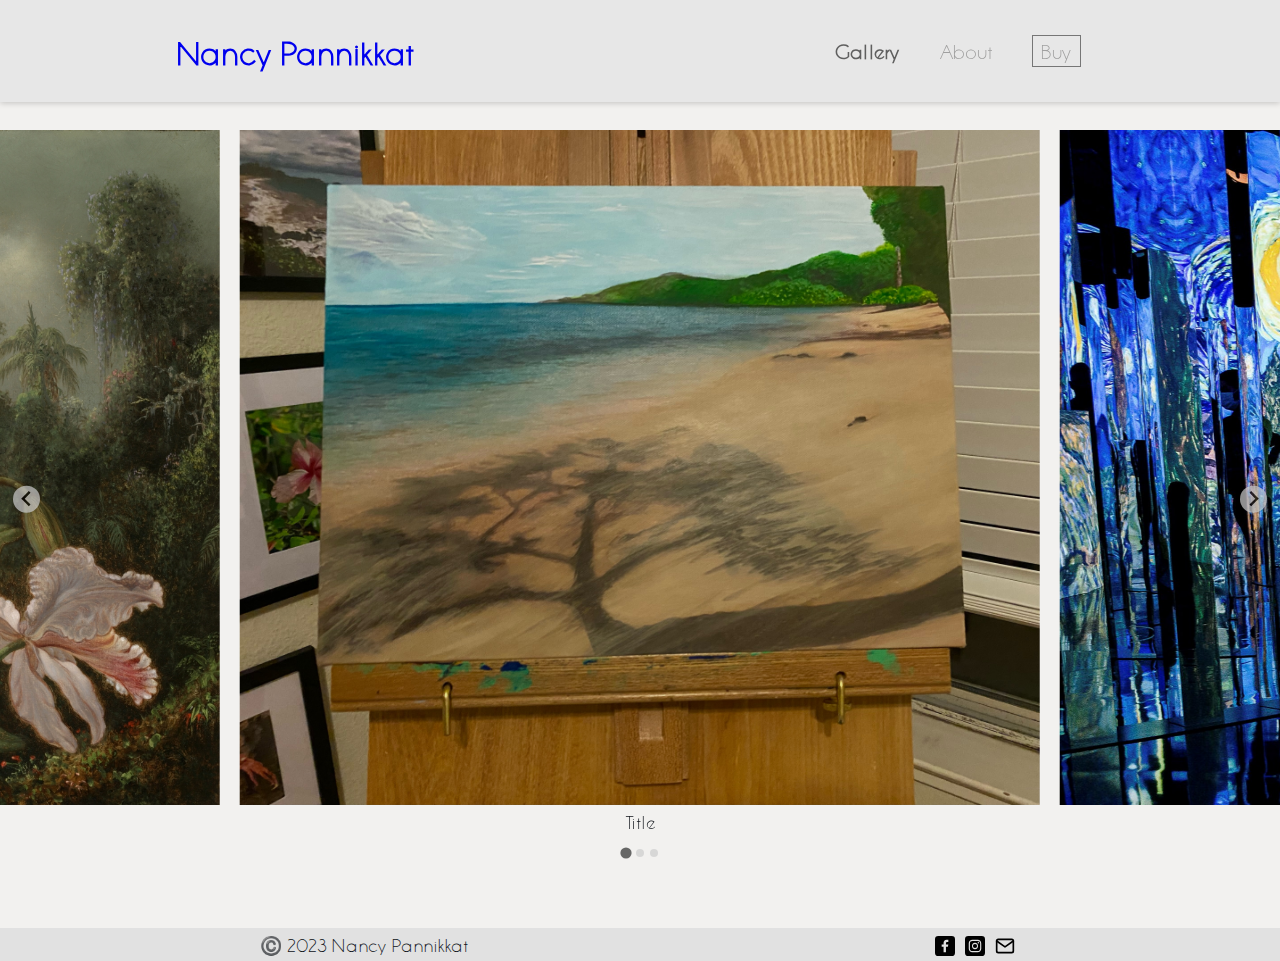
==== nancypannikkat/index.html @ d4175091 "Added page preview" ====
<!DOCTYPE html>
<html lang="en">
<!--
    Copyright Disclaimer: This Source Code is Copyright (c) 2022 Nancy Pannikkat. All Rights Reserved.
-->
<head>
    <meta charset="utf-8"/>
    <meta name="viewport" content="width=device-width, initial-scale=1, shrink-to-fit=no">
    <meta http-equiv="X-UA-Compatible" content="IE=edge">
    
    <title>Nancy Pannikkat</title>
    <link href="css/general.css" rel="stylesheet" type="text/css" media="all">
    <link href="css/splide.min.css" rel="stylesheet" type="text/css" media="all">
    <!-- <link rel="icon" href="img/icon.ico"> -->

    <meta name="author" content="Nancy Pannikkat">
    <meta name="copyright" content="This site and its pages are Copyright (c) 2022 Nancy Pannikkat. All Rights Reserved.">
    <meta name="description" content="The official art gallery showcase of Nancy Pannikkat">
    <meta name="keywords" content="Nancy Pannikkat, art gallery, buy art online">
    
    <!-- JavaScript Refs -->
    <script defer src="js/general.js"></script>
    <script defer src="js/splide.min.js"></script>
    <style>
        @font-face {
            font-family: "Queensides";
            src: url("font/Queensides-3z7Ey.ttf") format('truetype');
        }
        body {
            position: relative;
            background-color: #f2f1ef;
            color: #0d1117;
            font-family: "Queensides";
        }
    </style>
    <!--For icons, go here: https://iconsvg.xyz/ or https://icomoon.io/app/#/select-->
    <!-- Compress Images: https://imageresizer.com/image-compressor -->
</head>
<body>
    <!--Nav-->
    <div class="nav-wrapper">
        <nav class="navBar">
            <div class="nav-left">
                <a id="nav-logo-a" href="./">
                    <h1>Nancy Pannikkat</h1>
                </a>
            </div>
            <div id="nav-links-container">
                <ul id="navList">
                    <li><a class="navlink active" href="./" title="gallery">Gallery</a></li>
                    <li><a class="navlink" href="./about.html" title="about">About</a></li>
                    <li><a class="navlink boxed" href="./buy.html" title="buy">Buy</a></li>
                </ul>
            </div>
        </nav>
    </div>

    <!-- Main -->
    <header>
        <section class="splide" aria-label="Splide Basic HTML Example">
            <div class="splide__track">
                  <ul class="splide__list">
                      <li class="splide__slide"><div class="slide-content"><img class="slide-img" src="img/piece-1.jpg"><div class="slide-desc">Title</div></div></li>
                      <li class="splide__slide"><div class="slide-content"><img class="slide-img" src="img/piece-2.jpg"><div class="slide-desc">Title</div></div></li>
                      <li class="splide__slide"><div class="slide-content"><img class="slide-img" src="img/piece-3.jpg"><div class="slide-desc">Title</div></div></li>
                  </ul>
            </div>
          </section>
    </header>
    <main>
    </main>
    <footer>
        <div class="footer-container">
            <div class="footer-copyright">
                ©️ 2023 Nancy Pannikkat
            </div>
            <div class="socials">
                <div class="socials-icon">
                    <a href="#" title="Facebook"><svg xmlns="http://www.w3.org/2000/svg" width="20" height="20" viewBox="0 0 24 24" fill="#000"><path d="M20 0a4 4 0 0 1 4 4v16a4 4 0 0 1-4 4H4a4 4 0 0 1-4-4V4a4 4 0 0 1 4-4h16zm-4 7.28V4.5h-2.29c-2.1 0-3.42 1.6-3.42 3.89v1.67H8v2.77h2.29v6.67h2.85v-6.67h2.29l.57-2.77h-2.86V8.94c0-1.1.58-1.66 1.72-1.66H16z"/></svg></a>
                </div>
                <div class="socials-icon">
                    <a href="#" title="Instagram"><svg xmlns="http://www.w3.org/2000/svg" width="20" height="20" viewBox="0 0 24 24" fill="#000"><path d="M20 0a4 4 0 0 1 4 4v16a4 4 0 0 1-4 4H4a4 4 0 0 1-4-4V4a4 4 0 0 1 4-4h16zm-4.89 4.5H8.9C6.33 4.5 4.6 6.15 4.5 8.66V15.09c0 1.3.42 2.41 1.27 3.23a4.34 4.34 0 0 0 2.88 1.17l.27.01h6.16c1.3 0 2.4-.42 3.18-1.18a4.25 4.25 0 0 0 1.23-2.95l.01-.26V8.9c0-1.28-.42-2.36-1.21-3.15a4.24 4.24 0 0 0-2.92-1.23l-.26-.01zm-6.2 1.4h6.24c.9 0 1.66.26 2.2.8.47.5.77 1.18.81 1.97V15.1c0 .94-.32 1.7-.87 2.21-.5.47-1.17.74-1.98.78H8.92c-.91 0-1.67-.26-2.21-.78-.5-.5-.77-1.17-.81-2V8.88c0-.9.26-1.66.8-2.2a2.98 2.98 0 0 1 2-.78h6.45-6.23zM12 8.1a3.88 3.88 0 0 0 0 7.74 3.88 3.88 0 0 0 0-7.74zm0 1.39a2.5 2.5 0 0 1 2.48 2.48A2.5 2.5 0 0 1 12 14.45a2.5 2.5 0 0 1-2.48-2.48A2.5 2.5 0 0 1 12 9.49zm4.02-2.36a.88.88 0 1 0 0 1.76.88.88 0 0 0 0-1.76z"/></svg></a>
                </div>
                <div class="socials-icon">
                    <a href="#" title="Email"><svg xmlns="http://www.w3.org/2000/svg" width="20" height="20" viewBox="0 0 24 24" fill="none" stroke="#000000" stroke-width="2" stroke-linecap="round" stroke-linejoin="round"><path d="M4 4h16c1.1 0 2 .9 2 2v12c0 1.1-.9 2-2 2H4c-1.1 0-2-.9-2-2V6c0-1.1.9-2 2-2z"></path><polyline points="22,6 12,13 2,6"></polyline></svg></a>
                </div>
            </div>
        </div>
    </footer>
</body>
</html>
---- nancypannikkat/css/general.css ----
/*
  Copyright Disclaimer: This Source Code is Copyright (c) 2022 Nancy Pannikkat. All Rights Reserved.
*/
html {
  scroll-behavior: smooth;
}

body {
  padding-top: 100px;
}

* {
  margin: 0;
  padding: 0;
  box-sizing: border-box;
}

/* Nav */
.nav-wrapper {
  height: auto;
  width: 100%;
  top: 0;
  left: 0;
  position: fixed;
  flex-wrap: nowrap;
  background-color: rgba(229, 229, 229, 0.856);
  box-shadow: 0 1px 6px 0 rgb(0 0 0 / 20%);
  z-index: 100;
}

nav {
  max-width: 1000px;
  min-width: 600px;
  margin: 5px auto;
  padding: 17px;
  display: flex;
  justify-content: space-between;
}

nav * {
  padding: 0;
  margin: 0px 5px;
  list-style: none;
  box-sizing: border-box;
  z-index: 100;
  text-decoration: none;
}

.nav-left {
  display: inline-flex;
  align-items: center;
}

#nav-logo {
  margin: 5px 0 0;
}

#nav-logo:hover {
  transform: scale(1.01);
  transition: 0.5s;
}

#nav-logo-a {
  position: relative;
  margin: 0;
  margin-left: 10px;
}

nav ul {
  margin-right: 20px;
}

nav ul li {
  display: inline-flex;
  line-height: 30px;
  margin: 10px 7px;
  padding: 3px 5px;
  cursor: pointer;
}

.navlink {
  color:rgb(160, 160, 160);
  font-size: 20px;
  text-decoration: none;
  position: relative;
}

.navlink.active {
  font-weight: bold;
  color: rgba(54, 54, 54, 0.774);
}

a:hover {
  color: rgba(54, 54, 54, 0.774);
  transition: .5s;
}

.navlink::after {
  content: '';
  position: absolute;
  bottom: 0;
  left: 0;
  width: 100%;
  height: 0.1em;
  background-color: rgb(97, 97, 97);
  opacity: 1;
  transition: opacity 300ms, transform 300ms;
  transform: scale(0);
  transform-origin: center;
  }

.navlink:hover::after {
  transform: scale(1);
}

.navlink.current::after {
  transform: scale(1);
}

#nav-links-container {
  display: inline-flex;
}

.boxed {
  border: 1px solid rgb(118, 118, 118);
  padding: 0 8px;
}

main {
  width: 100%;
  justify-content: center;
  align-items: center;
  position: relative;
  margin: auto;
  padding-top: 30px;
}

header {
  margin: auto;
  width: 100%;
  height: auto;
  padding: 30px 0;
}

.splide__slide {
  padding: 0 10px 30px;
}

.slide-content {
  max-width: fit-content;
}

.slide-img {
  height: 75vh;
}

.slide-desc {
  position: relative;
  font-size: 18px;
  padding: 5px 0;
  text-align: center;
}

li .splide__pagination__page.is-active {
  background: #2c2c2c;
}

.about-parent {
  display: flex;
  width: auto;
  height: auto;
  margin: 20px auto;
  max-width: 1000px;
  min-width: 200px;
  justify-content: center;
  padding: 0 20px;
}

.about-img {
  width: 400px;
  height: 400px;
  background: linear-gradient(rgba(10, 14, 18, 0.2) 50%, rgba(104, 104, 104, 0.37) 60%, rgb(188, 188, 188) 100%);
}

.about-desc {
  padding: 0 20px;
  font-size: 20px;
  width: 500px;
}

/* Contact */
.contact {
  text-align: center;
  max-width: 1500px;
  margin: 50px 0;
}

.topic {
  font-size: 30px;
}

.line {
  margin: 10px 0 0;
}

.contact-form {
  margin-top: 30px;
  min-width: 300px;
  width: 100%;

  padding-bottom: 20px;
  margin: 30px auto;
}

input:-webkit-autofill,
input:-webkit-autofill:hover,
input:-webkit-autofill:focus,
input:-webkit-autofill:active {
    transition: background-color 5000s ease-in-out 0s;
    -webkit-text-fill-color: #fff !important;
    caret-color: #fff;
}
.contact-form div label {
  color: black;
  font-weight: 500;
}

.input-block {
  background-color: #dddddd;
  border-radius: 2px;
  width: 100%;
  height: 60px;
  padding: 25px;
  position: relative;
  margin-bottom: 20px;
  transition: all 0.3s ease-out;
  color: black;
}
.input-block.focus {
  filter: brightness(1.05);
  transition: 0.5s;
}
.input-block.textarea {
  height: auto;
  font-size: 18px;
}
.form-control {
  height: auto;
  width: 100%;
  resize: vertical;
  font-family: "Glacial Indifference";
}
.input-block label {
  position: absolute;
  left: 25px;
  top: 25px;
  display: block;
  margin: 0;
  font-weight: 300;
  z-index: 1;
  color: rgb(199, 199, 199);
  font-size: 18px;
  line-height: 10px;
}
.input-block .form-control {
  background-color: transparent;
  padding: 5px;
  border: none;
  border-radius: 0;
  box-shadow: none;
  height: auto;
  position: relative;
  z-index: 2;
  font-size: 18px;
  color: rgb(30, 29, 29);
}
option {
  background-color: #d8d8d8;
}
.input-block .form-control:focus label {
  top: 0;
}
.square-button {
  background-color: #dddddd;
  color: #2c2c2c;
  font-size: 26px;
  text-transform: uppercase;
  font-weight: 700;
  text-align: center;
  border-radius: 3px;
  transition: all 0.3s ease;
  height: 60px;
  border: none;
  width: 30%;
}
.square-button:hover, .square-button:focus {
  filter: brightness(0.9);
  cursor: pointer;
}

@media (min-width: 768px) {
  .contact-wrap {
    width: 60%;
    margin: auto;
  }
}

/* Footer */
footer {
  width: 100%;
  background-color: #e1e1e1;
}

.footer-container {
  display: flex;
  justify-content: space-between;
  max-width: 800px;
  min-width: 200px;
  margin: auto;
  padding: 0 20px;
}

.footer-copyright {
  font-size: 18px;
  padding: 5px 0;
}

.socials {
  padding-top: 6px;
  align-items: center;
  float: right;
  display: flex;
}

.socials-icon {
  padding: 0 5px;
}
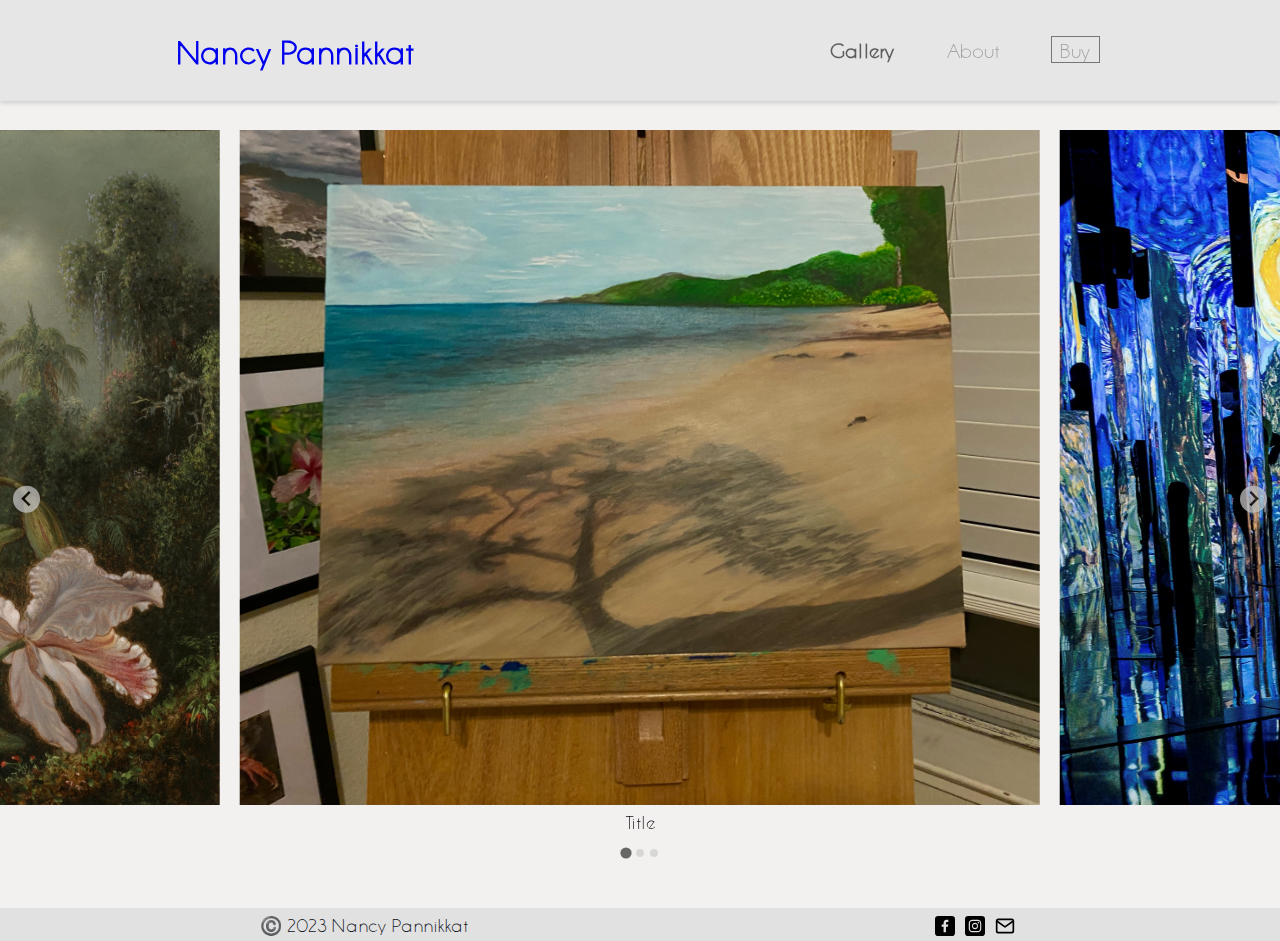
==== commit 651ed581: "Updated preview page" ====
--- a/nancypannikkat/index.html
+++ b/nancypannikkat/index.html
@@ -39,19 +39,19 @@
 <body>
     <!--Nav-->
     <div class="nav-wrapper">
-        <nav class="navBar">
+        <nav class="nav-container">
             <div class="nav-left">
                 <a id="nav-logo-a" href="./">
                     <h1>Nancy Pannikkat</h1>
                 </a>
             </div>
-            <div id="nav-links-container">
-                <ul id="navList">
-                    <li><a class="navlink active" href="./" title="gallery">Gallery</a></li>
-                    <li><a class="navlink" href="./about.html" title="about">About</a></li>
-                    <li><a class="navlink boxed" href="./buy.html" title="buy">Buy</a></li>
-                </ul>
-            </div>
+            <input class="menu-btn" type="checkbox" id="menu-btn" />
+            <label class="menu-icon" for="menu-btn"><span class="navicon"></span></label>
+            <ul class="nav-menu">
+                <li><a class="navlink active" onclick="uncheck('menu-btn')" href="./" title="gallery">Gallery</a></li>
+                <li><a class="navlink" onclick="uncheck('menu-btn')" href="./about.html" title="about">About</a></li>
+                <li><a class="navlink boxed" onclick="uncheck('menu-btn')" href="./buy.html" title="buy">Buy</a></li>
+            </ul>
         </nav>
     </div>
 
--- a/nancypannikkat/css/general.css
+++ b/nancypannikkat/css/general.css
@@ -23,14 +23,13 @@
   left: 0;
   position: fixed;
   flex-wrap: nowrap;
-  background-color: rgba(229, 229, 229, 0.856);
+  background-color: rgba(229, 229, 229, 0.91);
   box-shadow: 0 1px 6px 0 rgb(0 0 0 / 20%);
   z-index: 100;
 }
 
 nav {
   max-width: 1000px;
-  min-width: 600px;
   margin: 5px auto;
   padding: 17px;
   display: flex;
@@ -49,15 +48,7 @@
 .nav-left {
   display: inline-flex;
   align-items: center;
-}
-
-#nav-logo {
-  margin: 5px 0 0;
-}
-
-#nav-logo:hover {
-  transform: scale(1.01);
-  transition: 0.5s;
+  float: inline-start;
 }
 
 #nav-logo-a {
@@ -66,17 +57,16 @@
   margin-left: 10px;
 }
 
-nav ul {
+/* nav ul {
   margin-right: 20px;
 }
 
 nav ul li {
-  display: inline-flex;
   line-height: 30px;
   margin: 10px 7px;
   padding: 3px 5px;
   cursor: pointer;
-}
+} */
 
 .navlink {
   color:rgb(160, 160, 160);
@@ -117,8 +107,111 @@
   transform: scale(1);
 }
 
-#nav-links-container {
-  display: inline-flex;
+/* Mobile Nav */
+.nav-container .nav-menu {
+  margin: 0;
+  padding: 0;
+  list-style: none;
+  overflow: hidden;
+  clear: none;
+  float: right;
+  max-height: none;
+}
+
+.nav-container .nav-menu li {
+  display: inline-block;
+  line-height: 30px;
+  margin: 10px 7px;
+  padding: 3px 11px;
+  cursor: pointer;
+}
+
+/* menu icon */
+
+.nav-container .menu-icon {
+  display: none;
+}
+
+.nav-container .menu-icon .navicon {
+  background: rgb(123, 123, 123);
+  display: block;
+  height: 2px;
+  position: relative;
+  transition: background .2s ease-out;
+  width: 18px;
+}
+
+.nav-container .menu-icon .navicon:before,
+.nav-container .menu-icon .navicon:after {
+  background: rgb(123, 123, 123);
+  content: '';
+  display: block;
+  height: 100%;
+  position: absolute;
+  transition: all .2s ease-out;
+  width: 100%;
+}
+
+.nav-container .menu-icon .navicon:before {
+  top: 5px;
+}
+
+.nav-container .menu-icon .navicon:after {
+  top: -5px;
+}
+
+/* menu btn */
+
+.nav-container .menu-btn {
+  display: none;
+}
+
+.nav-container .menu-btn:checked ~ .nav-menu {
+  max-height: 300px;
+  transition: 0.5s;
+}
+
+.nav-container .menu-btn:checked ~ .menu-icon .navicon {
+  background: transparent;
+}
+
+.nav-container .menu-btn:checked ~ .menu-icon .navicon:before {
+  transform: rotate(-45deg);
+}
+
+.nav-container .menu-btn:checked ~ .menu-icon .navicon:after {
+  transform: rotate(45deg);
+}
+
+.nav-container .menu-btn:checked ~ .menu-icon:not(.steps) .navicon:before,
+.nav-container .menu-btn:checked ~ .menu-icon:not(.steps) .navicon:after {
+  top: 0;
+}
+
+@media (max-width: 700px) {
+  nav {
+    display: block;
+  }
+  .nav-container .nav-menu {
+    clear: both;
+    max-height: 0;
+    transition: max-height .2s ease-out;
+    text-align: center;
+    width: 100%;
+    margin-right: 0;
+  }
+  .nav-container .nav-menu li {
+    display: block;
+  }
+  .nav-container .menu-icon {
+    cursor: pointer;
+    display: inline-block;
+    float: right;
+    padding: 16px 20px;
+    position: relative;
+    user-select: none;
+    
+  }
 }
 
 .boxed {
@@ -132,7 +225,7 @@
   align-items: center;
   position: relative;
   margin: auto;
-  padding-top: 30px;
+  padding-top: 10px;
 }
 
 header {
@@ -152,6 +245,11 @@
 
 .slide-img {
   height: 75vh;
+}
+
+.splide__slide, .splide__slide:focus, .splide.is-focus-in, .splide__pagination__page:focus-visible {
+  border: none !important;
+  outline: none !important;
 }
 
 .slide-desc {
@@ -165,8 +263,22 @@
   background: #2c2c2c;
 }
 
+@media (max-width: 950px) {
+  .slide-content {
+    margin: auto;
+    padding: 10px 5px 20px;
+  }
+  
+  .slide-img {
+    max-width: 800px;
+    width: 100%;
+    height: unset;
+  }
+}
+
 .about-parent {
   display: flex;
+  flex-flow: row wrap;
   width: auto;
   height: auto;
   margin: 20px auto;
@@ -177,9 +289,10 @@
 }
 
 .about-img {
-  width: 400px;
-  height: 400px;
-  background: linear-gradient(rgba(10, 14, 18, 0.2) 50%, rgba(104, 104, 104, 0.37) 60%, rgb(188, 188, 188) 100%);
+  max-width: 400px;
+  min-width: 300px;
+  width: 100%;
+  margin: 10px auto;
 }
 
 .about-desc {
@@ -285,11 +398,11 @@
   color: #2c2c2c;
   font-size: 26px;
   text-transform: uppercase;
-  font-weight: 700;
+  font-weight: 500;
   text-align: center;
   border-radius: 3px;
   transition: all 0.3s ease;
-  height: 60px;
+  height: 50px;
   border: none;
   width: 30%;
 }
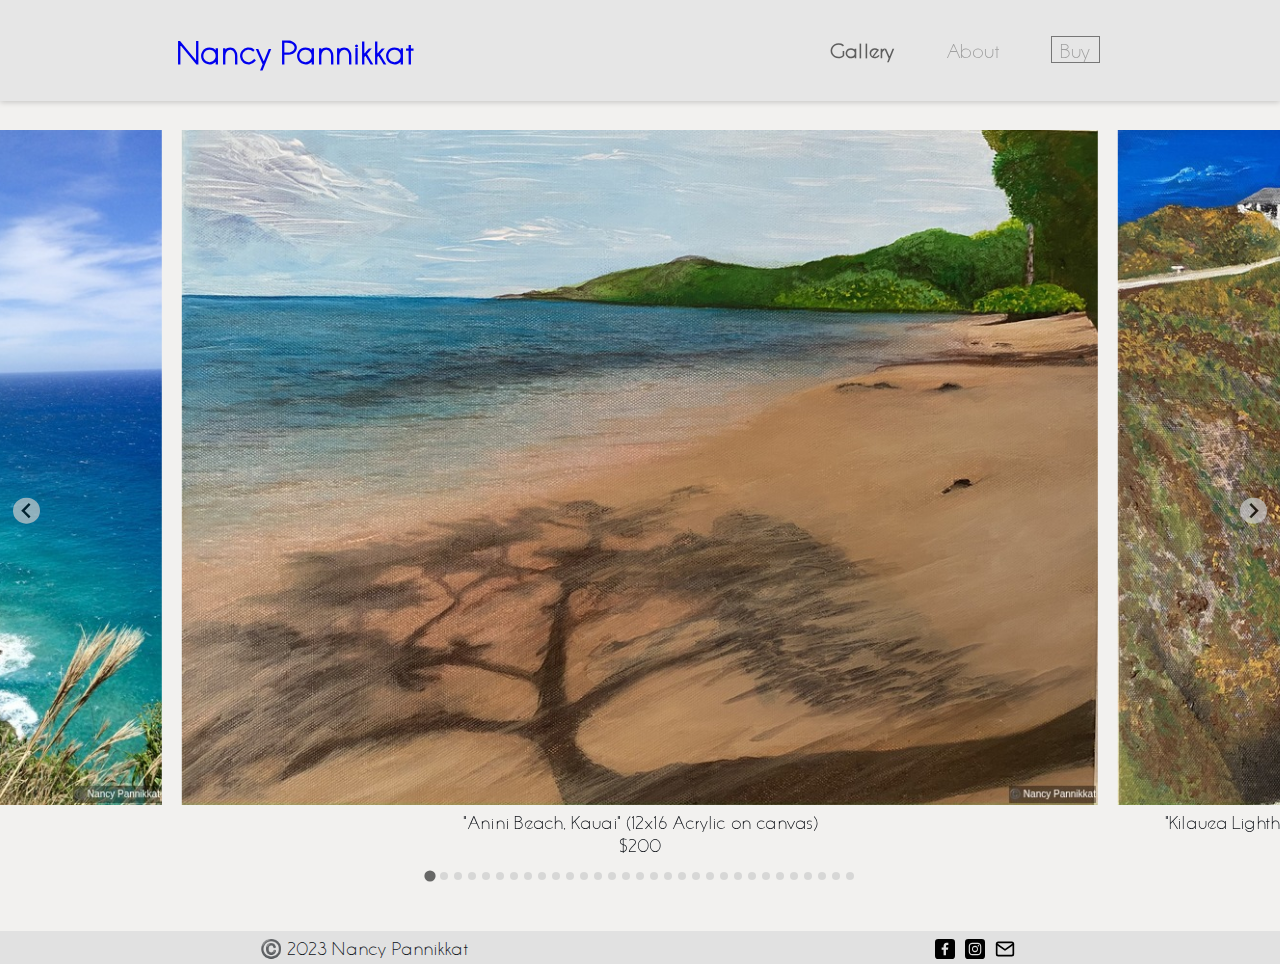
==== commit ad60678e: "Added img thumbnails" ====
--- a/nancypannikkat/index.html
+++ b/nancypannikkat/index.html
@@ -16,9 +16,12 @@
     <meta name="author" content="Nancy Pannikkat">
     <meta name="copyright" content="This site and its pages are Copyright (c) 2022 Nancy Pannikkat. All Rights Reserved.">
     <meta name="description" content="The official art gallery showcase of Nancy Pannikkat">
-    <meta name="keywords" content="Nancy Pannikkat, art gallery, buy art online">
+    <meta name="keywords" content="Nancy Pannikkat, art gallery, art, art website">
     
     <!-- JavaScript Refs -->
+    <script src="js/jquery-3.6.1.min.js"></script>
+    <script src="js/jquery.watermark.min.js"></script>
+    <script src="js/applywatermark.js"></script>
     <script defer src="js/general.js"></script>
     <script defer src="js/splide.min.js"></script>
     <style>
@@ -59,11 +62,39 @@
     <header>
         <section class="splide" aria-label="Splide Basic HTML Example">
             <div class="splide__track">
-                  <ul class="splide__list">
-                      <li class="splide__slide"><div class="slide-content"><img class="slide-img" src="img/piece-1.jpg"><div class="slide-desc">Title</div></div></li>
-                      <li class="splide__slide"><div class="slide-content"><img class="slide-img" src="img/piece-2.jpg"><div class="slide-desc">Title</div></div></li>
-                      <li class="splide__slide"><div class="slide-content"><img class="slide-img" src="img/piece-3.jpg"><div class="slide-desc">Title</div></div></li>
-                  </ul>
+                <ul class="splide__list" id="splide__list">
+                      <li class="splide__slide"><div class="slide-content"><img class="slide-img" src="img/1.jpg" loading="lazy" alt=""><div class="slide-desc">“Anini Beach, Kauai” (12x16 Acrylic on canvas)<br>$200</div></div></li>
+                      <li class="splide__slide"><div class="slide-content"><img class="slide-img" src="img/2.jpg" loading="lazy" alt=""><div class="slide-desc">“Kilauea Lighthouse Point, Kauai” (11x14 Acrylic on canvas)<br>$175</div></div></li>
+                      <li class="splide__slide"><div class="slide-content"><img class="slide-img" src="img/3.jpg" loading="lazy" alt=""><div class="slide-desc">“Be United As One”  (8x10 Mixed media canvas)<br>$95</div></div></li>
+                      <li class="splide__slide"><div class="slide-content"><img class="slide-img" src="img/4.jpg" loading="lazy" alt=""><div class="slide-desc">“Grand Wailea Gardens” (16x20 Acrylic on photo canvas mixed media)<br>$250</div></div></li>
+                      <li class="splide__slide"><div class="slide-content"><img class="slide-img" src="img/5.jpg" loading="lazy" alt=""><div class="slide-desc">“Kona Sunset, Hawaii” (11x14 metal print)<br>$75</div></div></li>
+                      <li class="splide__slide"><div class="slide-content"><img class="slide-img" src="img/6.jpg" loading="lazy" alt=""><div class="slide-desc">“Keauhou Beach, Hawaii” (11x14 Metal print)<br>$75</div></div></li>
+                      <li class="splide__slide"><div class="slide-content"><img class="slide-img" src="img/7.jpg" loading="lazy" alt=""><div class="slide-desc">“Kihei Innocence, Maui” (11x14 Metal print)<br>$75</div></div></li>
+                      <li class="splide__slide"><div class="slide-content"><img class="slide-img" src="img/8.jpg" loading="lazy" alt=""><div class="slide-desc">“Ohana Surf, Maui” (11x14 Metal print)<br>$75</div></div></li>
+                      <li class="splide__slide"><div class="slide-content"><img class="slide-img" src="img/9.jpg" loading="lazy" alt=""><div class="slide-desc">“Wailea Dreams, Maui” (11x14 Metal print)<br>$75</div></div></li>
+                      <li class="splide__slide"><div class="slide-content"><img class="slide-img" src="img/10.jpg" loading="lazy" alt=""><div class="slide-desc">“Paia1, Maui” (11x14 Metal print)<br>$75</div></div></li>
+                      <li class="splide__slide"><div class="slide-content"><img class="slide-img" src="img/11.jpg" loading="lazy" alt=""><div class="slide-desc">“Paia 2, Maui"<br>*Custom prints available</div></div></li>
+                      <li class="splide__slide"><div class="slide-content"><img class="slide-img" src="img/12.jpg" loading="lazy" alt=""><div class="slide-desc">“Paia 3, Maui"<br>*Custom prints available</div></div></li>
+                      <li class="splide__slide"><div class="slide-content"><img class="slide-img" src="img/13.jpg" loading="lazy" alt=""><div class="slide-desc">“Kona, Hawaii” (8x10 Framed Print)<br>$45</div></div></li>
+                      <li class="splide__slide"><div class="slide-content"><img class="slide-img" src="img/14.jpg" loading="lazy" alt=""><div class="slide-desc">“Kamaole 2 Beach, Maui” (8x10 Framed Print)<br>$45</div></div></li>
+                      <li class="splide__slide"><div class="slide-content"><img class="slide-img" src="img/15.jpg" loading="lazy" alt=""><div class="slide-desc">“Wailea Serenity, Maui” (8x10 Framed Print)<br>$45</div></div></li>
+                      <li class="splide__slide"><div class="slide-content"><img class="slide-img" src="img/16.jpg" loading="lazy" alt=""><div class="slide-desc">“Kamaole1 Beach, Maui”  (8x10 Framed Print)<br>$45</div></div></li>
+                      <li class="splide__slide"><div class="slide-content"><img class="slide-img" src="img/17.jpg" loading="lazy" alt=""><div class="slide-desc">“Poipu Beach, Kauai”  (8x10 Framed Print)<br>$45</div></div></li>
+                      <li class="splide__slide"><div class="slide-content"><img class="slide-img" src="img/18.jpg" loading="lazy" alt=""><div class="slide-desc">“Red Sky at Night, Maui” (8x10 Framed Print)<br>$45</div></div></li>
+                      <li class="splide__slide"><div class="slide-content"><img class="slide-img" src="img/19.jpg" loading="lazy" alt=""><div class="slide-desc">“Sailor's Delight, Maui” (8x10 Framed Print)<br>$45</div></div></li>
+                      <li class="splide__slide"><div class="slide-content"><img class="slide-img" src="img/20.jpg" loading="lazy" alt=""><div class="slide-desc">“Wailea Edge Picnic, Maui” (8x10 Framed Print)<br>$45</div></div></li>
+                      <li class="splide__slide"><div class="slide-content"><img class="slide-img" src="img/21.jpg" loading="lazy" alt=""><div class="slide-desc">“Grand Wailea Chapel, Maui” (8x10 Framed Print)<br>$45</div></div></li>
+                      <li class="splide__slide"><div class="slide-content"><img class="slide-img" src="img/22.jpg" loading="lazy" alt=""><div class="slide-desc">“Shipwrecked, Maui Style” (8x10 Framed Print)<br>$55</div></div></li>
+                      <li class="splide__slide"><div class="slide-content"><img class="slide-img" src="img/23.jpg" loading="lazy" alt=""><div class="slide-desc">“Alpinia Floral, Hawaii” (5x7 Framed Print)<br>$35</div></div></li>
+                      <li class="splide__slide"><div class="slide-content"><img class="slide-img" src="img/24.jpg" loading="lazy" alt=""><div class="slide-desc">“Hibiscus, Hawaii” (5x7 Framed Print)<br>$35</div></div></li>
+                      <li class="splide__slide"><div class="slide-content"><img class="slide-img" src="img/25.jpg" loading="lazy" alt=""><div class="slide-desc">“Bromeliad, Hawaii” (5x7 Framed Print)<br>$35</div></div></li>
+                      <li class="splide__slide"><div class="slide-content"><img class="slide-img" src="img/26.jpg" loading="lazy" alt=""><div class="slide-desc">“Gecko, Hawaii” (5x5 Framed Print)<br>$35</div></div></li>
+                      <li class="splide__slide"><div class="slide-content"><img class="slide-img" src="img/27.jpg" loading="lazy" alt=""><div class="slide-desc">“Kihei Crab, Maui” (5x5 Framed Print)<br>$35</div></div></li>
+                      <li class="splide__slide"><div class="slide-content"><img class="slide-img" src="img/28.jpg" loading="lazy" alt=""><div class="slide-desc">“Kula Rooster, Maui” (5x5 Framed Print)<br>$35</div></div></li>
+                      <li class="splide__slide"><div class="slide-content"><img class="slide-img" src="img/29.jpg" loading="lazy" alt=""><div class="slide-desc">“Po'olenalena Beach, Maui”<br>*Custom Prints Available</div></div></li>
+                      <li class="splide__slide"><div class="slide-content"><img class="slide-img" src="img/30.jpg" loading="lazy" alt=""><div class="slide-desc">Title</div></div></li>
+                      <li class="splide__slide"><div class="slide-content"><img class="slide-img" src="img/31.jpg" loading="lazy" alt=""><div class="slide-desc">Title</div></div></li>
+                </ul>
             </div>
           </section>
     </header>
--- a/nancypannikkat/css/general.css
+++ b/nancypannikkat/css/general.css
@@ -234,6 +234,10 @@
   height: auto;
   padding: 30px 0;
 }
+
+/* .splide__track {
+  visibility: hidden;
+} */
 
 .splide__slide {
   padding: 0 10px 30px;
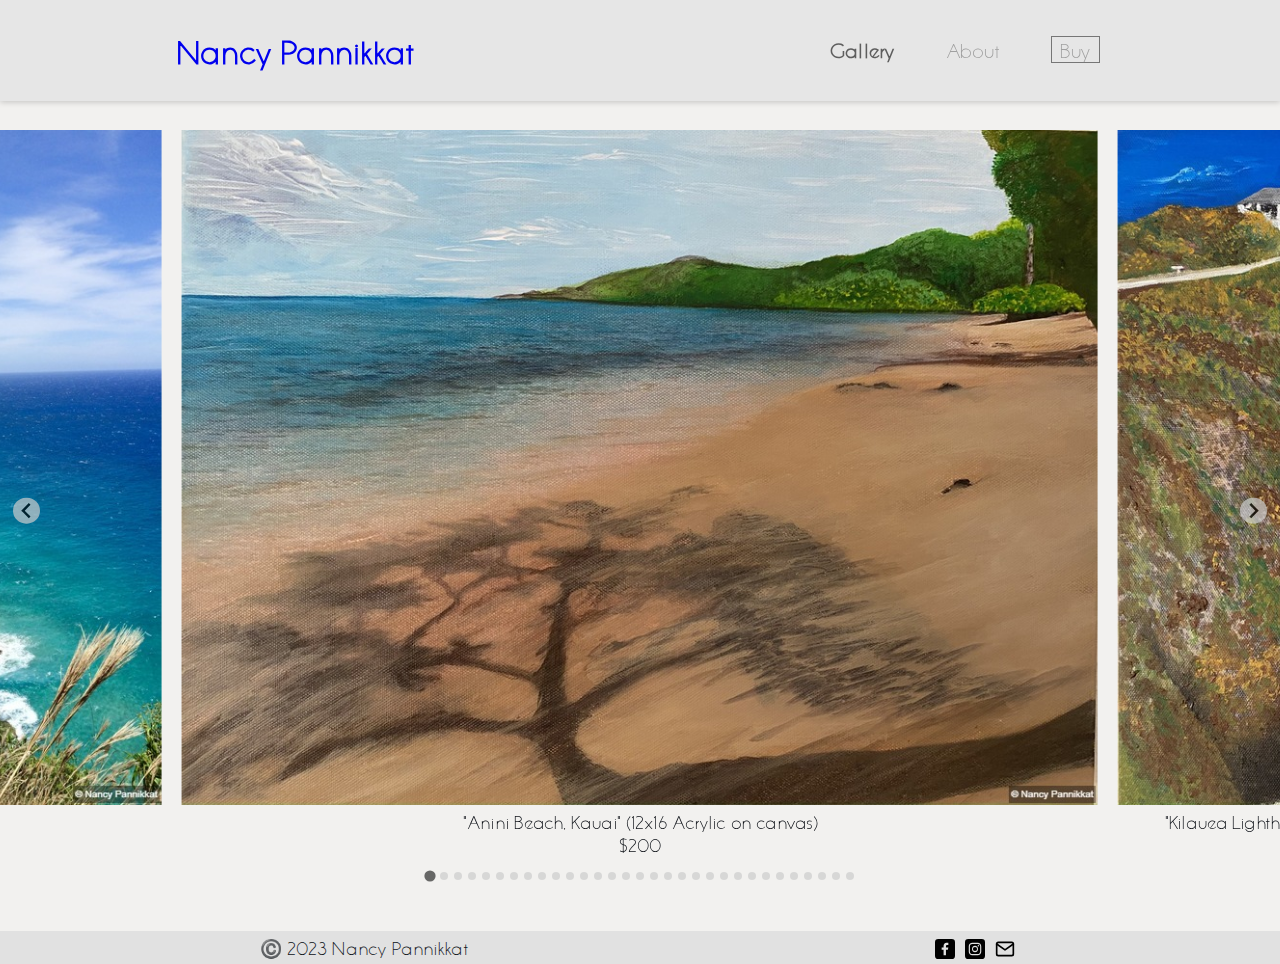
==== commit fe70ce28: "Added watermarks to img" ====
--- a/nancypannikkat/index.html
+++ b/nancypannikkat/index.html
@@ -1,7 +1,7 @@
 <!DOCTYPE html>
 <html lang="en">
 <!--
-    Copyright Disclaimer: This Source Code is Copyright (c) 2022 Nancy Pannikkat. All Rights Reserved.
+    Copyright Disclaimer: This Source Code is Copyright (c) 2023 Nancy Pannikkat. All Rights Reserved.
 -->
 <head>
     <meta charset="utf-8"/>
@@ -14,14 +14,11 @@
     <!-- <link rel="icon" href="img/icon.ico"> -->
 
     <meta name="author" content="Nancy Pannikkat">
-    <meta name="copyright" content="This site and its pages are Copyright (c) 2022 Nancy Pannikkat. All Rights Reserved.">
+    <meta name="copyright" content="This site and its pages are Copyright (c) 2023 Nancy Pannikkat. All Rights Reserved.">
     <meta name="description" content="The official art gallery showcase of Nancy Pannikkat">
     <meta name="keywords" content="Nancy Pannikkat, art gallery, art, art website">
     
     <!-- JavaScript Refs -->
-    <script src="js/jquery-3.6.1.min.js"></script>
-    <script src="js/jquery.watermark.min.js"></script>
-    <script src="js/applywatermark.js"></script>
     <script defer src="js/general.js"></script>
     <script defer src="js/splide.min.js"></script>
     <style>
@@ -63,37 +60,37 @@
         <section class="splide" aria-label="Splide Basic HTML Example">
             <div class="splide__track">
                 <ul class="splide__list" id="splide__list">
-                      <li class="splide__slide"><div class="slide-content"><img class="slide-img" src="img/1.jpg" loading="lazy" alt=""><div class="slide-desc">“Anini Beach, Kauai” (12x16 Acrylic on canvas)<br>$200</div></div></li>
-                      <li class="splide__slide"><div class="slide-content"><img class="slide-img" src="img/2.jpg" loading="lazy" alt=""><div class="slide-desc">“Kilauea Lighthouse Point, Kauai” (11x14 Acrylic on canvas)<br>$175</div></div></li>
-                      <li class="splide__slide"><div class="slide-content"><img class="slide-img" src="img/3.jpg" loading="lazy" alt=""><div class="slide-desc">“Be United As One”  (8x10 Mixed media canvas)<br>$95</div></div></li>
-                      <li class="splide__slide"><div class="slide-content"><img class="slide-img" src="img/4.jpg" loading="lazy" alt=""><div class="slide-desc">“Grand Wailea Gardens” (16x20 Acrylic on photo canvas mixed media)<br>$250</div></div></li>
-                      <li class="splide__slide"><div class="slide-content"><img class="slide-img" src="img/5.jpg" loading="lazy" alt=""><div class="slide-desc">“Kona Sunset, Hawaii” (11x14 metal print)<br>$75</div></div></li>
-                      <li class="splide__slide"><div class="slide-content"><img class="slide-img" src="img/6.jpg" loading="lazy" alt=""><div class="slide-desc">“Keauhou Beach, Hawaii” (11x14 Metal print)<br>$75</div></div></li>
-                      <li class="splide__slide"><div class="slide-content"><img class="slide-img" src="img/7.jpg" loading="lazy" alt=""><div class="slide-desc">“Kihei Innocence, Maui” (11x14 Metal print)<br>$75</div></div></li>
-                      <li class="splide__slide"><div class="slide-content"><img class="slide-img" src="img/8.jpg" loading="lazy" alt=""><div class="slide-desc">“Ohana Surf, Maui” (11x14 Metal print)<br>$75</div></div></li>
-                      <li class="splide__slide"><div class="slide-content"><img class="slide-img" src="img/9.jpg" loading="lazy" alt=""><div class="slide-desc">“Wailea Dreams, Maui” (11x14 Metal print)<br>$75</div></div></li>
-                      <li class="splide__slide"><div class="slide-content"><img class="slide-img" src="img/10.jpg" loading="lazy" alt=""><div class="slide-desc">“Paia1, Maui” (11x14 Metal print)<br>$75</div></div></li>
-                      <li class="splide__slide"><div class="slide-content"><img class="slide-img" src="img/11.jpg" loading="lazy" alt=""><div class="slide-desc">“Paia 2, Maui"<br>*Custom prints available</div></div></li>
-                      <li class="splide__slide"><div class="slide-content"><img class="slide-img" src="img/12.jpg" loading="lazy" alt=""><div class="slide-desc">“Paia 3, Maui"<br>*Custom prints available</div></div></li>
-                      <li class="splide__slide"><div class="slide-content"><img class="slide-img" src="img/13.jpg" loading="lazy" alt=""><div class="slide-desc">“Kona, Hawaii” (8x10 Framed Print)<br>$45</div></div></li>
-                      <li class="splide__slide"><div class="slide-content"><img class="slide-img" src="img/14.jpg" loading="lazy" alt=""><div class="slide-desc">“Kamaole 2 Beach, Maui” (8x10 Framed Print)<br>$45</div></div></li>
-                      <li class="splide__slide"><div class="slide-content"><img class="slide-img" src="img/15.jpg" loading="lazy" alt=""><div class="slide-desc">“Wailea Serenity, Maui” (8x10 Framed Print)<br>$45</div></div></li>
-                      <li class="splide__slide"><div class="slide-content"><img class="slide-img" src="img/16.jpg" loading="lazy" alt=""><div class="slide-desc">“Kamaole1 Beach, Maui”  (8x10 Framed Print)<br>$45</div></div></li>
-                      <li class="splide__slide"><div class="slide-content"><img class="slide-img" src="img/17.jpg" loading="lazy" alt=""><div class="slide-desc">“Poipu Beach, Kauai”  (8x10 Framed Print)<br>$45</div></div></li>
-                      <li class="splide__slide"><div class="slide-content"><img class="slide-img" src="img/18.jpg" loading="lazy" alt=""><div class="slide-desc">“Red Sky at Night, Maui” (8x10 Framed Print)<br>$45</div></div></li>
-                      <li class="splide__slide"><div class="slide-content"><img class="slide-img" src="img/19.jpg" loading="lazy" alt=""><div class="slide-desc">“Sailor's Delight, Maui” (8x10 Framed Print)<br>$45</div></div></li>
-                      <li class="splide__slide"><div class="slide-content"><img class="slide-img" src="img/20.jpg" loading="lazy" alt=""><div class="slide-desc">“Wailea Edge Picnic, Maui” (8x10 Framed Print)<br>$45</div></div></li>
-                      <li class="splide__slide"><div class="slide-content"><img class="slide-img" src="img/21.jpg" loading="lazy" alt=""><div class="slide-desc">“Grand Wailea Chapel, Maui” (8x10 Framed Print)<br>$45</div></div></li>
-                      <li class="splide__slide"><div class="slide-content"><img class="slide-img" src="img/22.jpg" loading="lazy" alt=""><div class="slide-desc">“Shipwrecked, Maui Style” (8x10 Framed Print)<br>$55</div></div></li>
-                      <li class="splide__slide"><div class="slide-content"><img class="slide-img" src="img/23.jpg" loading="lazy" alt=""><div class="slide-desc">“Alpinia Floral, Hawaii” (5x7 Framed Print)<br>$35</div></div></li>
-                      <li class="splide__slide"><div class="slide-content"><img class="slide-img" src="img/24.jpg" loading="lazy" alt=""><div class="slide-desc">“Hibiscus, Hawaii” (5x7 Framed Print)<br>$35</div></div></li>
-                      <li class="splide__slide"><div class="slide-content"><img class="slide-img" src="img/25.jpg" loading="lazy" alt=""><div class="slide-desc">“Bromeliad, Hawaii” (5x7 Framed Print)<br>$35</div></div></li>
-                      <li class="splide__slide"><div class="slide-content"><img class="slide-img" src="img/26.jpg" loading="lazy" alt=""><div class="slide-desc">“Gecko, Hawaii” (5x5 Framed Print)<br>$35</div></div></li>
-                      <li class="splide__slide"><div class="slide-content"><img class="slide-img" src="img/27.jpg" loading="lazy" alt=""><div class="slide-desc">“Kihei Crab, Maui” (5x5 Framed Print)<br>$35</div></div></li>
-                      <li class="splide__slide"><div class="slide-content"><img class="slide-img" src="img/28.jpg" loading="lazy" alt=""><div class="slide-desc">“Kula Rooster, Maui” (5x5 Framed Print)<br>$35</div></div></li>
-                      <li class="splide__slide"><div class="slide-content"><img class="slide-img" src="img/29.jpg" loading="lazy" alt=""><div class="slide-desc">“Po'olenalena Beach, Maui”<br>*Custom Prints Available</div></div></li>
-                      <li class="splide__slide"><div class="slide-content"><img class="slide-img" src="img/30.jpg" loading="lazy" alt=""><div class="slide-desc">Title</div></div></li>
-                      <li class="splide__slide"><div class="slide-content"><img class="slide-img" src="img/31.jpg" loading="lazy" alt=""><div class="slide-desc">Title</div></div></li>
+                      <li class="splide__slide"><div class="slide-content"><img class="slide-img" src="img/1.jpg" alt="painting thumbnail"><div class="slide-desc">“Anini Beach, Kauai” (12x16 Acrylic on canvas)<br>$200</div></div></li>
+                      <li class="splide__slide"><div class="slide-content"><img class="slide-img" src="img/2.jpg" alt="painting thumbnail"><div class="slide-desc">“Kilauea Lighthouse Point, Kauai” (11x14 Acrylic on canvas)<br>$175</div></div></li>
+                      <li class="splide__slide"><div class="slide-content"><img class="slide-img" src="img/3.jpg" alt="painting thumbnail"><div class="slide-desc">“Be United As One”  (8x10 Mixed media canvas)<br>$95</div></div></li>
+                      <li class="splide__slide"><div class="slide-content"><img class="slide-img" src="img/4.jpg" alt="painting thumbnail"><div class="slide-desc">“Grand Wailea Gardens” (16x20 Acrylic on photo canvas mixed media)<br>$250</div></div></li>
+                      <li class="splide__slide"><div class="slide-content"><img class="slide-img" src="img/5.jpg" alt="painting thumbnail"><div class="slide-desc">“Kona Sunset, Hawaii” (11x14 metal print)<br>$75</div></div></li>
+                      <li class="splide__slide"><div class="slide-content"><img class="slide-img" src="img/6.jpg" alt="painting thumbnail"><div class="slide-desc">“Keauhou Beach, Hawaii” (11x14 Metal print)<br>$75</div></div></li>
+                      <li class="splide__slide"><div class="slide-content"><img class="slide-img" src="img/7.jpg" alt="painting thumbnail"><div class="slide-desc">“Kihei Innocence, Maui” (11x14 Metal print)<br>$75</div></div></li>
+                      <li class="splide__slide"><div class="slide-content"><img class="slide-img" src="img/8.jpg" alt="painting thumbnail"><div class="slide-desc">“Ohana Surf, Maui” (11x14 Metal print)<br>$75</div></div></li>
+                      <li class="splide__slide"><div class="slide-content"><img class="slide-img" src="img/9.jpg" alt="painting thumbnail"><div class="slide-desc">“Wailea Dreams, Maui” (11x14 Metal print)<br>$75</div></div></li>
+                      <li class="splide__slide"><div class="slide-content"><img class="slide-img" src="img/10.jpg" alt="painting thumbnail"><div class="slide-desc">“Paia1, Maui” (11x14 Metal print)<br>$75</div></div></li>
+                      <li class="splide__slide"><div class="slide-content"><img class="slide-img" src="img/11.jpg" alt="painting thumbnail"><div class="slide-desc">“Paia 2, Maui"<br>*Custom prints available</div></div></li>
+                      <li class="splide__slide"><div class="slide-content"><img class="slide-img" src="img/12.jpg" alt="painting thumbnail"><div class="slide-desc">“Paia 3, Maui"<br>*Custom prints available</div></div></li>
+                      <li class="splide__slide"><div class="slide-content"><img class="slide-img" src="img/13.jpg" alt="painting thumbnail"><div class="slide-desc">“Kona, Hawaii” (8x10 Framed Print)<br>$45</div></div></li>
+                      <li class="splide__slide"><div class="slide-content"><img class="slide-img" src="img/14.jpg" alt="painting thumbnail"><div class="slide-desc">“Kamaole 2 Beach, Maui” (8x10 Framed Print)<br>$45</div></div></li>
+                      <li class="splide__slide"><div class="slide-content"><img class="slide-img" src="img/15.jpg" alt="painting thumbnail"><div class="slide-desc">“Wailea Serenity, Maui” (8x10 Framed Print)<br>$45</div></div></li>
+                      <li class="splide__slide"><div class="slide-content"><img class="slide-img" src="img/16.jpg" alt="painting thumbnail"><div class="slide-desc">“Kamaole1 Beach, Maui”  (8x10 Framed Print)<br>$45</div></div></li>
+                      <li class="splide__slide"><div class="slide-content"><img class="slide-img" src="img/17.jpg" alt="painting thumbnail"><div class="slide-desc">“Poipu Beach, Kauai”  (8x10 Framed Print)<br>$45</div></div></li>
+                      <li class="splide__slide"><div class="slide-content"><img class="slide-img" src="img/18.jpg" alt="painting thumbnail"><div class="slide-desc">“Red Sky at Night, Maui” (8x10 Framed Print)<br>$45</div></div></li>
+                      <li class="splide__slide"><div class="slide-content"><img class="slide-img" src="img/19.jpg" alt="painting thumbnail"><div class="slide-desc">“Sailor's Delight, Maui” (8x10 Framed Print)<br>$45</div></div></li>
+                      <li class="splide__slide"><div class="slide-content"><img class="slide-img" src="img/20.jpg" alt="painting thumbnail"><div class="slide-desc">“Wailea Edge Picnic, Maui” (8x10 Framed Print)<br>$45</div></div></li>
+                      <li class="splide__slide"><div class="slide-content"><img class="slide-img" src="img/21.jpg" alt="painting thumbnail"><div class="slide-desc">“Grand Wailea Chapel, Maui” (8x10 Framed Print)<br>$45</div></div></li>
+                      <li class="splide__slide"><div class="slide-content"><img class="slide-img" src="img/22.jpg" alt="painting thumbnail"><div class="slide-desc">“Shipwrecked, Maui Style” (8x10 Framed Print)<br>$55</div></div></li>
+                      <li class="splide__slide"><div class="slide-content"><img class="slide-img" src="img/23.jpg" alt="painting thumbnail"><div class="slide-desc">“Alpinia Floral, Hawaii” (5x7 Framed Print)<br>$35</div></div></li>
+                      <li class="splide__slide"><div class="slide-content"><img class="slide-img" src="img/24.jpg" alt="painting thumbnail"><div class="slide-desc">“Hibiscus, Hawaii” (5x7 Framed Print)<br>$35</div></div></li>
+                      <li class="splide__slide"><div class="slide-content"><img class="slide-img" src="img/25.jpg" alt="painting thumbnail"><div class="slide-desc">“Bromeliad, Hawaii” (5x7 Framed Print)<br>$35</div></div></li>
+                      <li class="splide__slide"><div class="slide-content"><img class="slide-img" src="img/26.jpg" alt="painting thumbnail"><div class="slide-desc">“Gecko, Hawaii” (5x5 Framed Print)<br>$35</div></div></li>
+                      <li class="splide__slide"><div class="slide-content"><img class="slide-img" src="img/27.jpg" alt="painting thumbnail"><div class="slide-desc">“Kihei Crab, Maui” (5x5 Framed Print)<br>$35</div></div></li>
+                      <li class="splide__slide"><div class="slide-content"><img class="slide-img" src="img/28.jpg" alt="painting thumbnail"><div class="slide-desc">“Kula Rooster, Maui” (5x5 Framed Print)<br>$35</div></div></li>
+                      <li class="splide__slide"><div class="slide-content"><img class="slide-img" src="img/29.jpg" alt="painting thumbnail"><div class="slide-desc">“Po'olenalena Beach, Maui”<br>*Custom Prints Available</div></div></li>
+                      <li class="splide__slide"><div class="slide-content"><img class="slide-img" src="img/30.jpg" alt="painting thumbnail"><div class="slide-desc">Title</div></div></li>
+                      <li class="splide__slide"><div class="slide-content"><img class="slide-img" src="img/31.jpg" alt="painting thumbnail"><div class="slide-desc">Title</div></div></li>
                 </ul>
             </div>
           </section>
--- a/nancypannikkat/css/general.css
+++ b/nancypannikkat/css/general.css
@@ -13,6 +13,10 @@
   margin: 0;
   padding: 0;
   box-sizing: border-box;
+}
+
+img {
+  pointer-events: none;
 }
 
 /* Nav */
@@ -334,8 +338,8 @@
 input:-webkit-autofill:focus,
 input:-webkit-autofill:active {
     transition: background-color 5000s ease-in-out 0s;
-    -webkit-text-fill-color: #fff !important;
-    caret-color: #fff;
+    -webkit-text-fill-color: rgb(0, 0, 0) !important;
+    caret-color: rgb(61, 61, 61);
 }
 .contact-form div label {
   color: black;
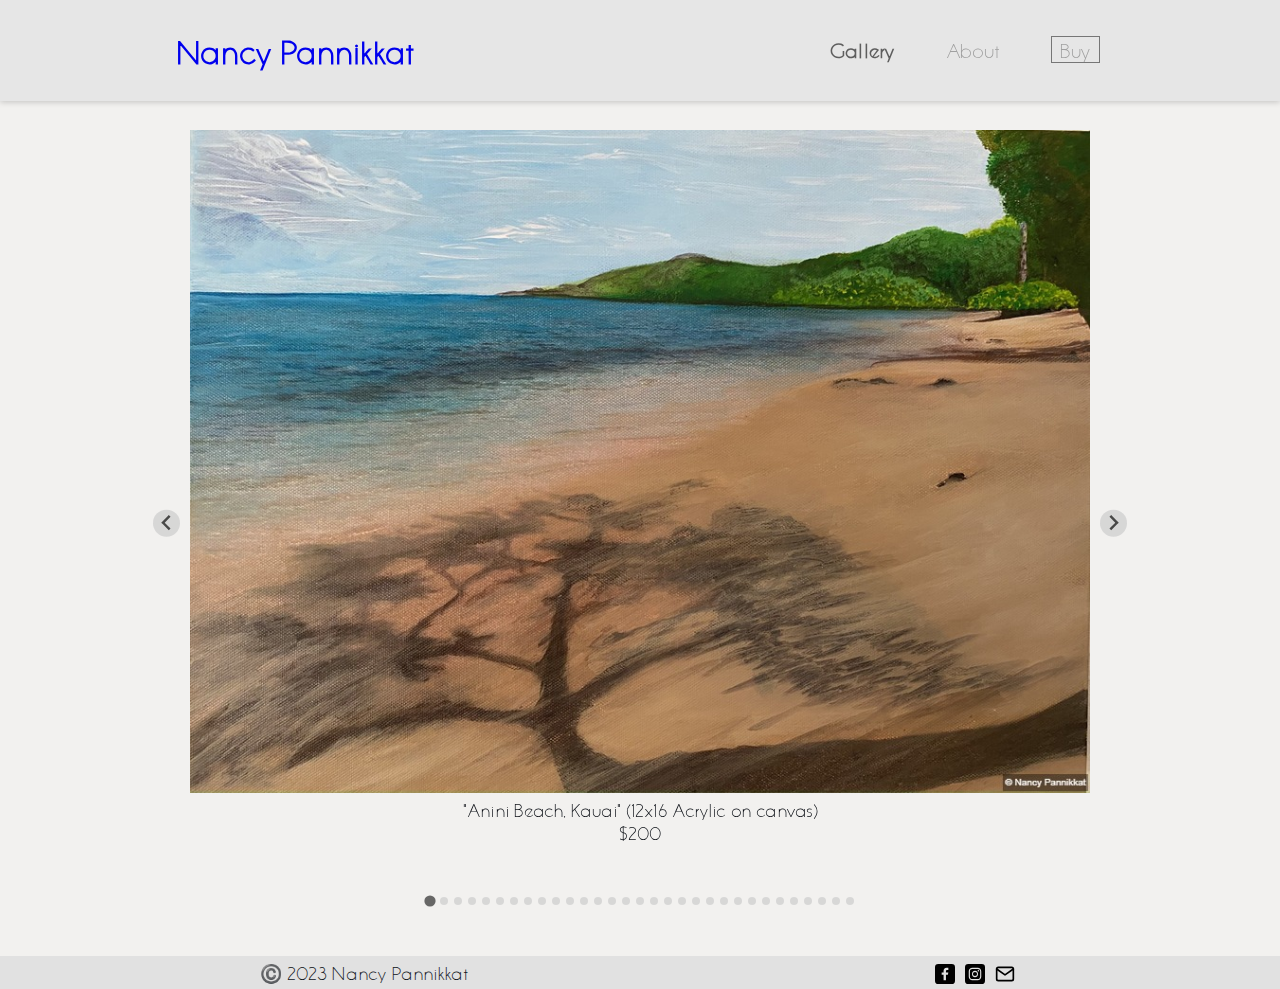
==== commit 07745bed: "Added bio" ====
--- a/nancypannikkat/index.html
+++ b/nancypannikkat/index.html
@@ -57,43 +57,45 @@
 
     <!-- Main -->
     <header>
-        <section class="splide" aria-label="Splide Basic HTML Example">
-            <div class="splide__track">
-                <ul class="splide__list" id="splide__list">
-                      <li class="splide__slide"><div class="slide-content"><img class="slide-img" src="img/1.jpg" alt="painting thumbnail"><div class="slide-desc">“Anini Beach, Kauai” (12x16 Acrylic on canvas)<br>$200</div></div></li>
-                      <li class="splide__slide"><div class="slide-content"><img class="slide-img" src="img/2.jpg" alt="painting thumbnail"><div class="slide-desc">“Kilauea Lighthouse Point, Kauai” (11x14 Acrylic on canvas)<br>$175</div></div></li>
-                      <li class="splide__slide"><div class="slide-content"><img class="slide-img" src="img/3.jpg" alt="painting thumbnail"><div class="slide-desc">“Be United As One”  (8x10 Mixed media canvas)<br>$95</div></div></li>
-                      <li class="splide__slide"><div class="slide-content"><img class="slide-img" src="img/4.jpg" alt="painting thumbnail"><div class="slide-desc">“Grand Wailea Gardens” (16x20 Acrylic on photo canvas mixed media)<br>$250</div></div></li>
-                      <li class="splide__slide"><div class="slide-content"><img class="slide-img" src="img/5.jpg" alt="painting thumbnail"><div class="slide-desc">“Kona Sunset, Hawaii” (11x14 metal print)<br>$75</div></div></li>
-                      <li class="splide__slide"><div class="slide-content"><img class="slide-img" src="img/6.jpg" alt="painting thumbnail"><div class="slide-desc">“Keauhou Beach, Hawaii” (11x14 Metal print)<br>$75</div></div></li>
-                      <li class="splide__slide"><div class="slide-content"><img class="slide-img" src="img/7.jpg" alt="painting thumbnail"><div class="slide-desc">“Kihei Innocence, Maui” (11x14 Metal print)<br>$75</div></div></li>
-                      <li class="splide__slide"><div class="slide-content"><img class="slide-img" src="img/8.jpg" alt="painting thumbnail"><div class="slide-desc">“Ohana Surf, Maui” (11x14 Metal print)<br>$75</div></div></li>
-                      <li class="splide__slide"><div class="slide-content"><img class="slide-img" src="img/9.jpg" alt="painting thumbnail"><div class="slide-desc">“Wailea Dreams, Maui” (11x14 Metal print)<br>$75</div></div></li>
-                      <li class="splide__slide"><div class="slide-content"><img class="slide-img" src="img/10.jpg" alt="painting thumbnail"><div class="slide-desc">“Paia1, Maui” (11x14 Metal print)<br>$75</div></div></li>
-                      <li class="splide__slide"><div class="slide-content"><img class="slide-img" src="img/11.jpg" alt="painting thumbnail"><div class="slide-desc">“Paia 2, Maui"<br>*Custom prints available</div></div></li>
-                      <li class="splide__slide"><div class="slide-content"><img class="slide-img" src="img/12.jpg" alt="painting thumbnail"><div class="slide-desc">“Paia 3, Maui"<br>*Custom prints available</div></div></li>
-                      <li class="splide__slide"><div class="slide-content"><img class="slide-img" src="img/13.jpg" alt="painting thumbnail"><div class="slide-desc">“Kona, Hawaii” (8x10 Framed Print)<br>$45</div></div></li>
-                      <li class="splide__slide"><div class="slide-content"><img class="slide-img" src="img/14.jpg" alt="painting thumbnail"><div class="slide-desc">“Kamaole 2 Beach, Maui” (8x10 Framed Print)<br>$45</div></div></li>
-                      <li class="splide__slide"><div class="slide-content"><img class="slide-img" src="img/15.jpg" alt="painting thumbnail"><div class="slide-desc">“Wailea Serenity, Maui” (8x10 Framed Print)<br>$45</div></div></li>
-                      <li class="splide__slide"><div class="slide-content"><img class="slide-img" src="img/16.jpg" alt="painting thumbnail"><div class="slide-desc">“Kamaole1 Beach, Maui”  (8x10 Framed Print)<br>$45</div></div></li>
-                      <li class="splide__slide"><div class="slide-content"><img class="slide-img" src="img/17.jpg" alt="painting thumbnail"><div class="slide-desc">“Poipu Beach, Kauai”  (8x10 Framed Print)<br>$45</div></div></li>
-                      <li class="splide__slide"><div class="slide-content"><img class="slide-img" src="img/18.jpg" alt="painting thumbnail"><div class="slide-desc">“Red Sky at Night, Maui” (8x10 Framed Print)<br>$45</div></div></li>
-                      <li class="splide__slide"><div class="slide-content"><img class="slide-img" src="img/19.jpg" alt="painting thumbnail"><div class="slide-desc">“Sailor's Delight, Maui” (8x10 Framed Print)<br>$45</div></div></li>
-                      <li class="splide__slide"><div class="slide-content"><img class="slide-img" src="img/20.jpg" alt="painting thumbnail"><div class="slide-desc">“Wailea Edge Picnic, Maui” (8x10 Framed Print)<br>$45</div></div></li>
-                      <li class="splide__slide"><div class="slide-content"><img class="slide-img" src="img/21.jpg" alt="painting thumbnail"><div class="slide-desc">“Grand Wailea Chapel, Maui” (8x10 Framed Print)<br>$45</div></div></li>
-                      <li class="splide__slide"><div class="slide-content"><img class="slide-img" src="img/22.jpg" alt="painting thumbnail"><div class="slide-desc">“Shipwrecked, Maui Style” (8x10 Framed Print)<br>$55</div></div></li>
-                      <li class="splide__slide"><div class="slide-content"><img class="slide-img" src="img/23.jpg" alt="painting thumbnail"><div class="slide-desc">“Alpinia Floral, Hawaii” (5x7 Framed Print)<br>$35</div></div></li>
-                      <li class="splide__slide"><div class="slide-content"><img class="slide-img" src="img/24.jpg" alt="painting thumbnail"><div class="slide-desc">“Hibiscus, Hawaii” (5x7 Framed Print)<br>$35</div></div></li>
-                      <li class="splide__slide"><div class="slide-content"><img class="slide-img" src="img/25.jpg" alt="painting thumbnail"><div class="slide-desc">“Bromeliad, Hawaii” (5x7 Framed Print)<br>$35</div></div></li>
-                      <li class="splide__slide"><div class="slide-content"><img class="slide-img" src="img/26.jpg" alt="painting thumbnail"><div class="slide-desc">“Gecko, Hawaii” (5x5 Framed Print)<br>$35</div></div></li>
-                      <li class="splide__slide"><div class="slide-content"><img class="slide-img" src="img/27.jpg" alt="painting thumbnail"><div class="slide-desc">“Kihei Crab, Maui” (5x5 Framed Print)<br>$35</div></div></li>
-                      <li class="splide__slide"><div class="slide-content"><img class="slide-img" src="img/28.jpg" alt="painting thumbnail"><div class="slide-desc">“Kula Rooster, Maui” (5x5 Framed Print)<br>$35</div></div></li>
-                      <li class="splide__slide"><div class="slide-content"><img class="slide-img" src="img/29.jpg" alt="painting thumbnail"><div class="slide-desc">“Po'olenalena Beach, Maui”<br>*Custom Prints Available</div></div></li>
-                      <li class="splide__slide"><div class="slide-content"><img class="slide-img" src="img/30.jpg" alt="painting thumbnail"><div class="slide-desc">Title</div></div></li>
-                      <li class="splide__slide"><div class="slide-content"><img class="slide-img" src="img/31.jpg" alt="painting thumbnail"><div class="slide-desc">Title</div></div></li>
-                </ul>
-            </div>
-          </section>
+        <div class="slideshow">
+            <section class="splide" aria-label="Splide Basic HTML Example">
+                <div class="splide__track">
+                    <ul class="splide__list" id="splide__list">
+                        <li class="splide__slide"><div class="slide-content"><img class="slide-img" src="img/1.jpg" alt="painting thumbnail"><div class="slide-desc">“Anini Beach, Kauai” (12x16 Acrylic on canvas)<br>$200</div></div></li>
+                        <li class="splide__slide"><div class="slide-content"><img class="slide-img" src="img/2.jpg" alt="painting thumbnail"><div class="slide-desc">“Kilauea Lighthouse Point, Kauai” (11x14 Acrylic on canvas)<br>$175</div></div></li>
+                        <li class="splide__slide"><div class="slide-content"><img class="slide-img" src="img/3.jpg" alt="painting thumbnail"><div class="slide-desc">“Be United As One”  (8x10 Mixed media canvas)<br>$95</div></div></li>
+                        <li class="splide__slide"><div class="slide-content"><img class="slide-img" src="img/4.jpg" alt="painting thumbnail"><div class="slide-desc">“Grand Wailea Gardens” (16x20 Acrylic on photo canvas mixed media)<br>$250</div></div></li>
+                        <li class="splide__slide"><div class="slide-content"><img class="slide-img" src="img/5.jpg" alt="painting thumbnail"><div class="slide-desc">“Kona Sunset, Hawaii” (11x14 metal print)<br>$75</div></div></li>
+                        <li class="splide__slide"><div class="slide-content"><img class="slide-img" src="img/6.jpg" alt="painting thumbnail"><div class="slide-desc">“Keauhou Beach, Hawaii” (11x14 Metal print)<br>$75</div></div></li>
+                        <li class="splide__slide"><div class="slide-content"><img class="slide-img" src="img/7.jpg" alt="painting thumbnail"><div class="slide-desc">“Kihei Innocence, Maui” (11x14 Metal print)<br>$75</div></div></li>
+                        <li class="splide__slide"><div class="slide-content"><img class="slide-img" src="img/8.jpg" alt="painting thumbnail"><div class="slide-desc">“Ohana Surf, Maui” (11x14 Metal print)<br>$75</div></div></li>
+                        <li class="splide__slide"><div class="slide-content"><img class="slide-img" src="img/9.jpg" alt="painting thumbnail"><div class="slide-desc">“Wailea Dreams, Maui” (11x14 Metal print)<br>$75</div></div></li>
+                        <li class="splide__slide"><div class="slide-content"><img class="slide-img" src="img/10.jpg" alt="painting thumbnail"><div class="slide-desc">“Paia1, Maui” (11x14 Metal print)<br>$75</div></div></li>
+                        <li class="splide__slide"><div class="slide-content"><img class="slide-img" src="img/11.jpg" alt="painting thumbnail"><div class="slide-desc">“Paia 2, Maui"<br>*Custom prints available</div></div></li>
+                        <li class="splide__slide"><div class="slide-content"><img class="slide-img" src="img/12.jpg" alt="painting thumbnail"><div class="slide-desc">“Paia 3, Maui"<br>*Custom prints available</div></div></li>
+                        <li class="splide__slide"><div class="slide-content"><img class="slide-img" src="img/13.jpg" alt="painting thumbnail"><div class="slide-desc">“Kona, Hawaii” (8x10 Framed Print)<br>$45</div></div></li>
+                        <li class="splide__slide"><div class="slide-content"><img class="slide-img" src="img/14.jpg" alt="painting thumbnail"><div class="slide-desc">“Kamaole 2 Beach, Maui” (8x10 Framed Print)<br>$45</div></div></li>
+                        <li class="splide__slide"><div class="slide-content"><img class="slide-img" src="img/15.jpg" alt="painting thumbnail"><div class="slide-desc">“Wailea Serenity, Maui” (8x10 Framed Print)<br>$45</div></div></li>
+                        <li class="splide__slide"><div class="slide-content"><img class="slide-img" src="img/16.jpg" alt="painting thumbnail"><div class="slide-desc">“Kamaole1 Beach, Maui”  (8x10 Framed Print)<br>$45</div></div></li>
+                        <li class="splide__slide"><div class="slide-content"><img class="slide-img" src="img/17.jpg" alt="painting thumbnail"><div class="slide-desc">“Poipu Beach, Kauai”  (8x10 Framed Print)<br>$45</div></div></li>
+                        <li class="splide__slide"><div class="slide-content"><img class="slide-img" src="img/18.jpg" alt="painting thumbnail"><div class="slide-desc">“Red Sky at Night, Maui” (8x10 Framed Print)<br>$45</div></div></li>
+                        <li class="splide__slide"><div class="slide-content"><img class="slide-img" src="img/19.jpg" alt="painting thumbnail"><div class="slide-desc">“Sailor's Delight, Maui” (8x10 Framed Print)<br>$45</div></div></li>
+                        <li class="splide__slide"><div class="slide-content"><img class="slide-img" src="img/20.jpg" alt="painting thumbnail"><div class="slide-desc">“Wailea Edge Picnic, Maui” (8x10 Framed Print)<br>$45</div></div></li>
+                        <li class="splide__slide"><div class="slide-content"><img class="slide-img" src="img/21.jpg" alt="painting thumbnail"><div class="slide-desc">“Grand Wailea Chapel, Maui” (8x10 Framed Print)<br>$45</div></div></li>
+                        <li class="splide__slide"><div class="slide-content"><img class="slide-img" src="img/22.jpg" alt="painting thumbnail"><div class="slide-desc">“Shipwrecked, Maui Style” (8x10 Framed Print)<br>$55</div></div></li>
+                        <li class="splide__slide"><div class="slide-content"><img class="slide-img" src="img/23.jpg" alt="painting thumbnail"><div class="slide-desc">“Alpinia Floral, Hawaii” (5x7 Framed Print)<br>$35</div></div></li>
+                        <li class="splide__slide"><div class="slide-content"><img class="slide-img" src="img/24.jpg" alt="painting thumbnail"><div class="slide-desc">“Hibiscus, Hawaii” (5x7 Framed Print)<br>$35</div></div></li>
+                        <li class="splide__slide"><div class="slide-content"><img class="slide-img" src="img/25.jpg" alt="painting thumbnail"><div class="slide-desc">“Bromeliad, Hawaii” (5x7 Framed Print)<br>$35</div></div></li>
+                        <li class="splide__slide"><div class="slide-content"><img class="slide-img" src="img/26.jpg" alt="painting thumbnail"><div class="slide-desc">“Gecko, Hawaii” (5x5 Framed Print)<br>$35</div></div></li>
+                        <li class="splide__slide"><div class="slide-content"><img class="slide-img" src="img/27.jpg" alt="painting thumbnail"><div class="slide-desc">“Kihei Crab, Maui” (5x5 Framed Print)<br>$35</div></div></li>
+                        <li class="splide__slide"><div class="slide-content"><img class="slide-img" src="img/28.jpg" alt="painting thumbnail"><div class="slide-desc">“Kula Rooster, Maui” (5x5 Framed Print)<br>$35</div></div></li>
+                        <li class="splide__slide"><div class="slide-content"><img class="slide-img" src="img/29.jpg" alt="painting thumbnail"><div class="slide-desc">“Po'olenalena Beach, Maui”<br>*Custom Prints Available</div></div></li>
+                        <li class="splide__slide"><div class="slide-content"><img class="slide-img" src="img/30.jpg" alt="painting thumbnail"><div class="slide-desc">Title</div></div></li>
+                        <li class="splide__slide"><div class="slide-content"><img class="slide-img" src="img/31.jpg" alt="painting thumbnail"><div class="slide-desc">Title</div></div></li>
+                    </ul>
+                </div>
+            </section>
+        </div>
     </header>
     <main>
     </main>
--- a/nancypannikkat/css/general.css
+++ b/nancypannikkat/css/general.css
@@ -21,7 +21,7 @@
 
 /* Nav */
 .nav-wrapper {
-  height: auto;
+  min-height: 70px;
   width: 100%;
   top: 0;
   left: 0;
@@ -60,17 +60,6 @@
   margin: 0;
   margin-left: 10px;
 }
-
-/* nav ul {
-  margin-right: 20px;
-}
-
-nav ul li {
-  line-height: 30px;
-  margin: 10px 7px;
-  padding: 3px 5px;
-  cursor: pointer;
-} */
 
 .navlink {
   color:rgb(160, 160, 160);
@@ -131,7 +120,6 @@
 }
 
 /* menu icon */
-
 .nav-container .menu-icon {
   display: none;
 }
@@ -239,20 +227,25 @@
   padding: 30px 0;
 }
 
-/* .splide__track {
-  visibility: hidden;
-} */
+.slideshow {
+  max-width: 1000px;
+  margin: auto;
+}
 
 .splide__slide {
   padding: 0 10px 30px;
 }
 
 .slide-content {
-  max-width: fit-content;
+  width: 1000px;
+  display: flex;
+  flex-flow: column wrap;
+  justify-content: center;
+  align-items: center;
 }
 
 .slide-img {
-  height: 75vh;
+  max-width: 900px;
 }
 
 .splide__slide, .splide__slide:focus, .splide.is-focus-in, .splide__pagination__page:focus-visible {
@@ -271,10 +264,11 @@
   background: #2c2c2c;
 }
 
-@media (max-width: 950px) {
+@media (max-width: 1000px) {
   .slide-content {
     margin: auto;
     padding: 10px 5px 20px;
+    max-width: fit-content;
   }
   
   .slide-img {
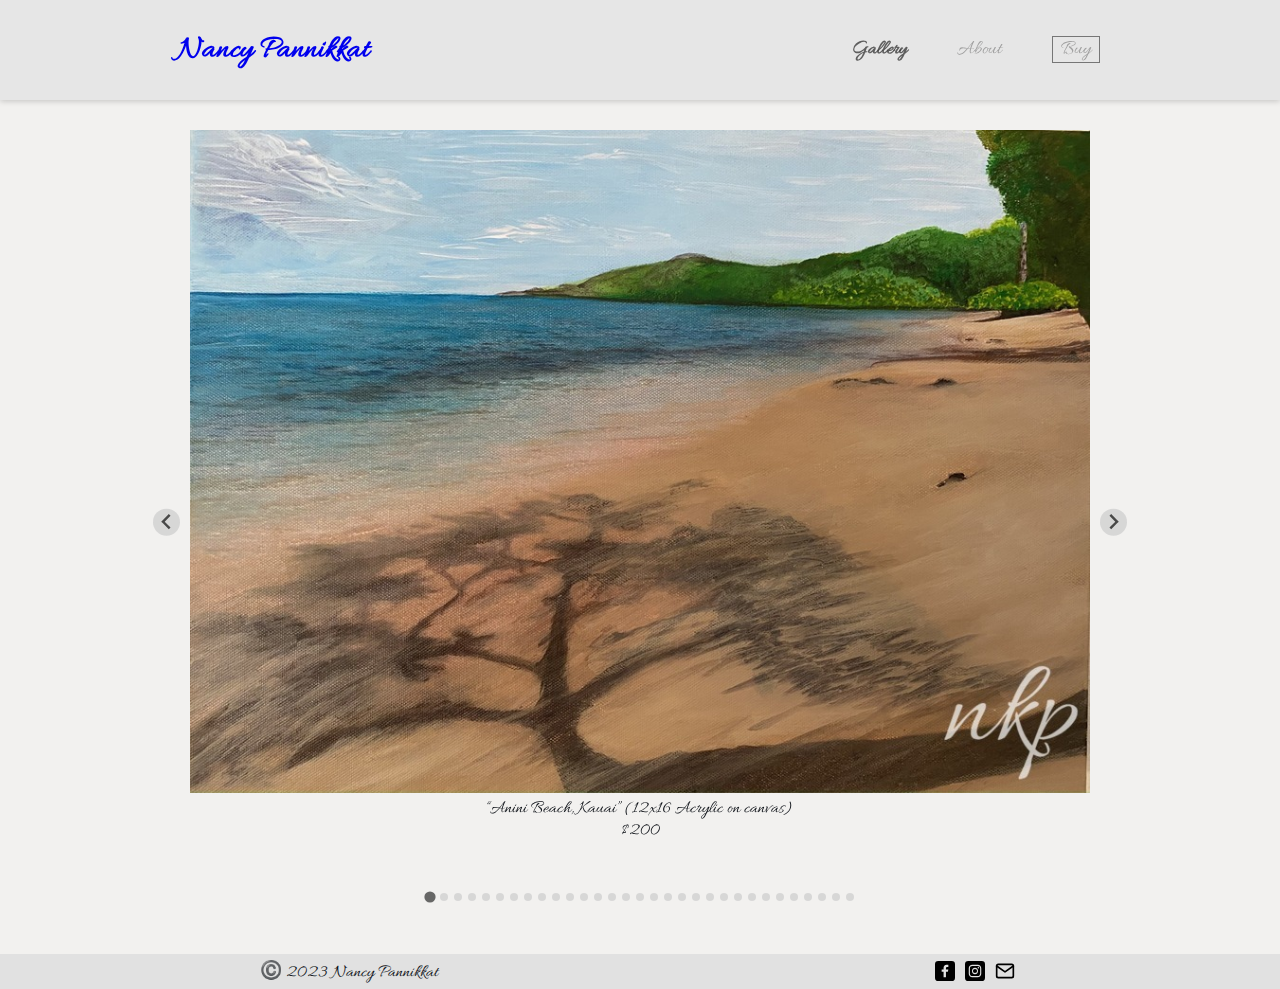
==== commit 541706c6: "Update preview page" ====
--- a/nancypannikkat/index.html
+++ b/nancypannikkat/index.html
@@ -21,16 +21,23 @@
     <!-- JavaScript Refs -->
     <script defer src="js/general.js"></script>
     <script defer src="js/splide.min.js"></script>
+    <!-- <script defer src="js/jquery-3.6.1.min.js"></script>
+    <script defer src="js/jquery.watermark.min.js"></script>
+    <script defer src="js/applywatermark.js"></script> -->
     <style>
         @font-face {
             font-family: "Queensides";
             src: url("font/Queensides-3z7Ey.ttf") format('truetype');
         }
+        @font-face {
+            font-family: "Allura";
+            src: url("font/Allura-Regular.ttf") format('truetype');
+        }
         body {
             position: relative;
             background-color: #f2f1ef;
             color: #0d1117;
-            font-family: "Queensides";
+            font-family: "Allura";
         }
     </style>
     <!--For icons, go here: https://iconsvg.xyz/ or https://icomoon.io/app/#/select-->
--- a/nancypannikkat/css/general.css
+++ b/nancypannikkat/css/general.css
@@ -298,7 +298,7 @@
 }
 
 .about-desc {
-  padding: 0 20px;
+  padding: 10px 20px;
   font-size: 20px;
   width: 500px;
 }
@@ -325,6 +325,7 @@
 
   padding-bottom: 20px;
   margin: 30px auto;
+  font-family: "Queensides";
 }
 
 input:-webkit-autofill,
@@ -363,7 +364,6 @@
   height: auto;
   width: 100%;
   resize: vertical;
-  font-family: "Glacial Indifference";
 }
 .input-block label {
   position: absolute;
@@ -399,14 +399,13 @@
   background-color: #dddddd;
   color: #2c2c2c;
   font-size: 26px;
-  text-transform: uppercase;
-  font-weight: 500;
   text-align: center;
   border-radius: 3px;
-  transition: all 0.3s ease;
-  height: 50px;
+  transition: 0.3s ease;
   border: none;
-  width: 30%;
+  padding: 10px 30px;
+  font-weight: bold;
+  font-family: "Queensides";
 }
 .square-button:hover, .square-button:focus {
   filter: brightness(0.9);
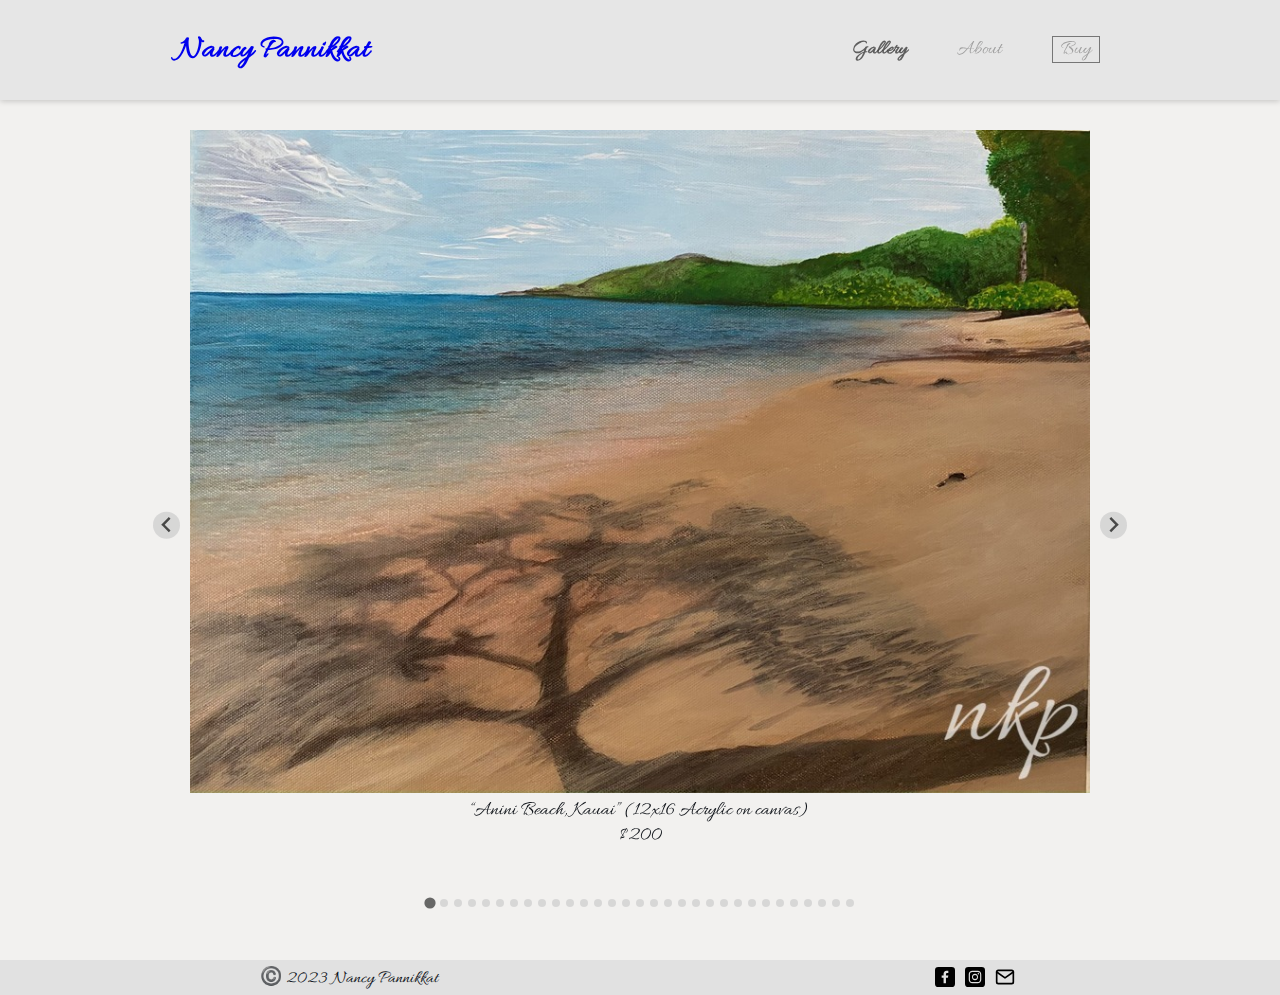
==== commit cdb29dfd: "Updated preview" ====
--- a/nancypannikkat/index.html
+++ b/nancypannikkat/index.html
@@ -21,6 +21,7 @@
     <!-- JavaScript Refs -->
     <script defer src="js/general.js"></script>
     <script defer src="js/splide.min.js"></script>
+    <script defer src="js/slideshow.js"></script>
     <!-- <script defer src="js/jquery-3.6.1.min.js"></script>
     <script defer src="js/jquery.watermark.min.js"></script>
     <script defer src="js/applywatermark.js"></script> -->
--- a/nancypannikkat/css/general.css
+++ b/nancypannikkat/css/general.css
@@ -255,7 +255,7 @@
 
 .slide-desc {
   position: relative;
-  font-size: 18px;
+  font-size: 20px;
   padding: 5px 0;
   text-align: center;
 }
@@ -299,8 +299,17 @@
 
 .about-desc {
   padding: 10px 20px;
-  font-size: 20px;
+  font-size: 22px;
   width: 500px;
+}
+
+.buy-info {
+  text-align: center;
+  margin: 20px auto;
+}
+
+.email-link {
+  color: rgb(89, 126, 228);
 }
 
 /* Contact */
